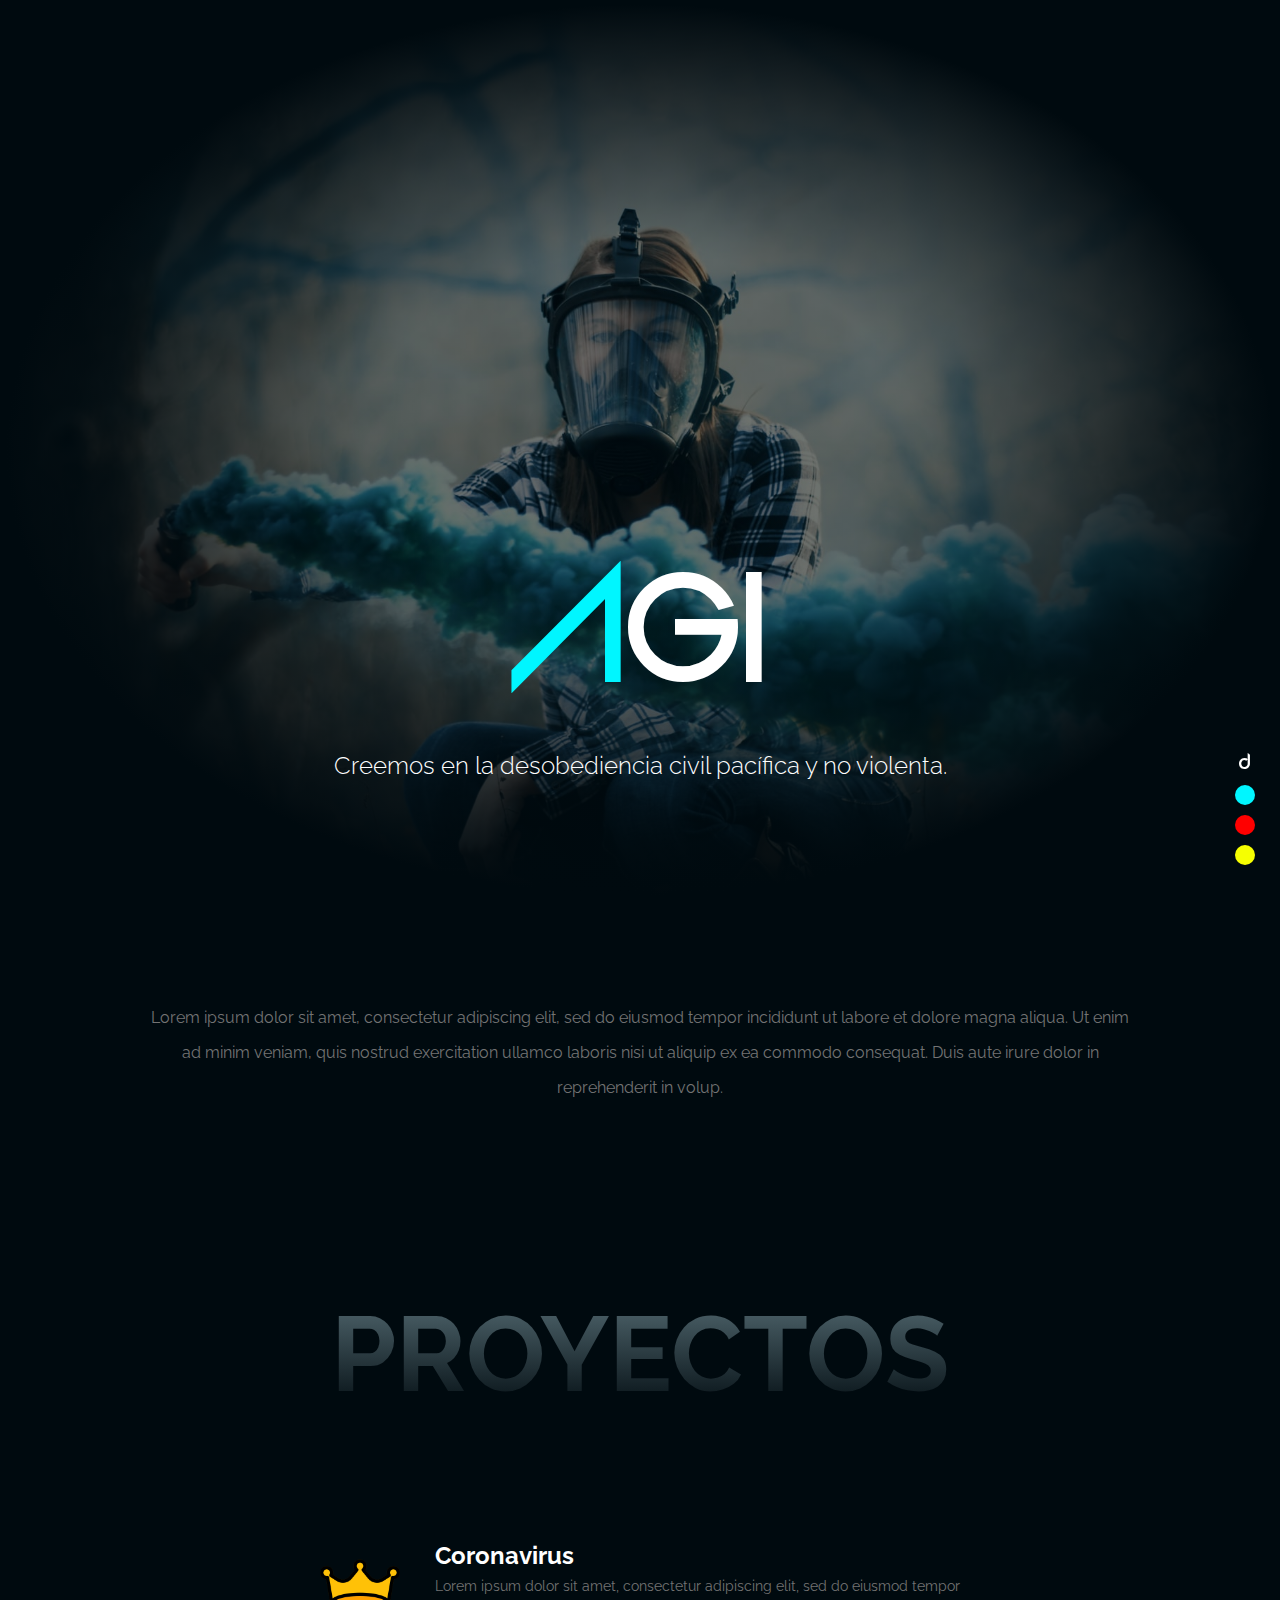
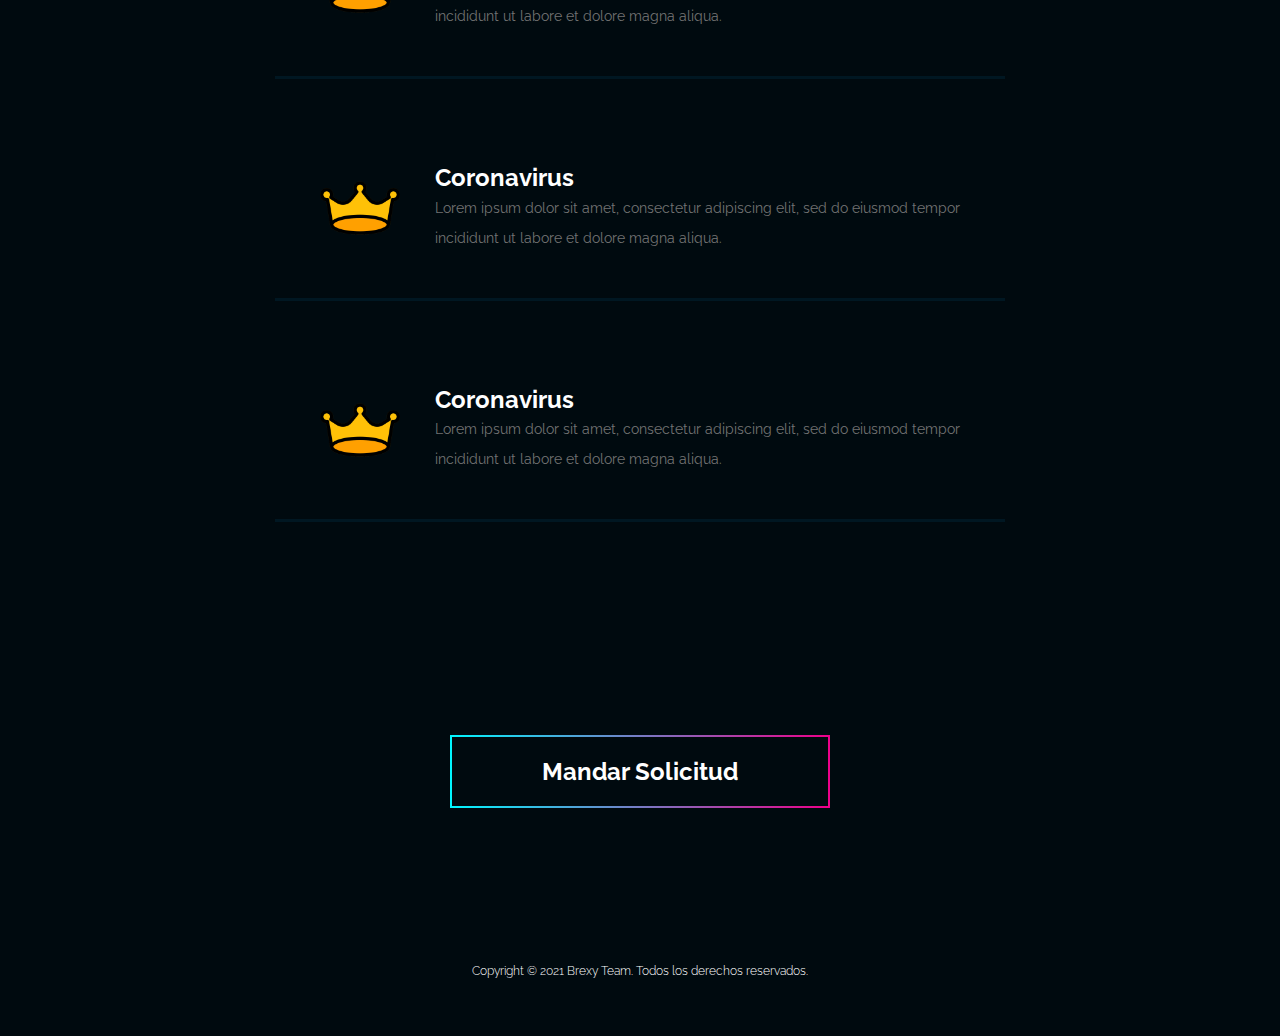
==== agi.html @ 65a13ba4 "new sitio" ====
<!doctype html>
<html lang="es">
  <head>
    <!-- Required meta tags -->
    <meta charset="utf-8">
    <meta name="viewport" content="width=device-width, initial-scale=1, shrink-to-fit=no, user-scalable=0">
	<title>AGI</title>
	<link rel="shortcut icon" href="images/icon.ico" />  
	  
	  
    <!-- Bootstrap CSS -->
    <link rel="stylesheet" href="css/bootstrap.min.css">
	<link rel="stylesheet" href="css/styles.css">
	  
	<!-- google fonts -->
	<link rel="preconnect" href="https://fonts.gstatic.com">
	<link href="https://fonts.googleapis.com/css2?family=Raleway:wght@300;400;700&display=swap" rel="stylesheet">
	 
	<link rel="preconnect" href="https://fonts.gstatic.com">
	<link href="https://fonts.googleapis.com/css2?family=Lato&display=swap" rel="stylesheet">

	
	  
	<!-- PWA-->
	<meta name="theme-color" content="#000a0f"> 
	<link rel="manifest" href="manifest.json">
	  
	  
    
  </head>
  <body>
 
	  <section class="banner banner-agi">
	  	<div class="container">
			<div class="row">
				
					<div class="cont">
						<h1><span>A</span>GI</h1>
						<p>Creemos en la desobediencia civil pacífica y no violenta.</p>
					</div>
				
			</div>  
		</div>
	  </section>
	  
	  <section class="information-pages">
	  	<div class="container">
		  	<div class="row">
				<div class="col-lg-12">
					<div class="cont">
					<p>Lorem ipsum dolor sit amet, consectetur adipiscing elit, sed do eiusmod tempor incididunt ut labore et dolore magna aliqua. Ut enim ad minim veniam, quis nostrud exercitation ullamco laboris nisi ut aliquip ex ea commodo consequat. Duis aute irure dolor in reprehenderit in volup.</p>
					
					</div>
				</div>
			</div>
		  </div>
	  </section>
	  
	  <section class="proyects">
		  <div class="container">
			  	<h3>proyectos</h3>
		  	<div class="row">
			  	<div class="col-lg-12">
					<a href="#" class="tarjeta">
						
							<img loading="lazy" src="images/corona.png" alt="" class="img-fluid" >
						
						<div class="text">
							<h5>Coronavirus</h5>
							<p>Lorem ipsum dolor sit amet, consectetur adipiscing elit, sed do eiusmod tempor incididunt ut labore et dolore magna aliqua.</p>
						</div>
					</a>
					
					<a href="#" class="tarjeta">
						
							<img loading="lazy" src="images/corona.png" alt="" class="img-fluid" >
						
						<div class="text">
							<h5>Coronavirus</h5>
							<p>Lorem ipsum dolor sit amet, consectetur adipiscing elit, sed do eiusmod tempor incididunt ut labore et dolore magna aliqua.</p>
						</div>
					</a>
					
					
					<a href="#" class="tarjeta">
						
							<img loading="lazy" src="images/corona.png" alt="" class="img-fluid" >
						
						<div class="text">
							<h5>Coronavirus</h5>
							<p>Lorem ipsum dolor sit amet, consectetur adipiscing elit, sed do eiusmod tempor incididunt ut labore et dolore magna aliqua.</p>
						</div>
					</a>
					
						
					
				
				</div>
			</div>
		  </div>
	  </section>
	  
	  
	  
	  
	  <section class="solicitud">
	  	<div class="container">
		  	<div class="row">
				<div class="col-lg-12">
					<a href="#">Mandar Solicitud</a>
					
					
				</div>
			</div>
		  </div>
	  </section>
	  
	  
	  <footer>
		  <div class="container">
		  	<div class="row">
				<div class="col-lg-12">
					<p>Copyright © 2021 Brexy Team. Todos los derechos reservados.</p>
				</div>  
			</div>
		  </div>
	  </footer>
	  
	   <div class="links">
		<a href="index.html" class="l-dyxer">d</a>
	 	<a href="agi.html" class="l-agi"></a>
		<a href="betas.html" class="l-betas"></a>
		<a href="seeker.html" class="l-seeker"></a>
	  </div>
	  
	  

    <!-- Optional JavaScript; choose one of the two! -->

    <!-- Option 1: jQuery and Bootstrap Bundle (includes Popper) -->
    <script src="js/jquery-3.5.1.slim.min.js"></script>
    <script src="js/bootstrap.min.js"></script>
	<script src="js/app.js"></script>

    <!-- Option 2: jQuery, Popper.js, and Bootstrap JS
    <script src="https://code.jquery.com/jquery-3.5.1.slim.min.js" integrity="sha384-DfXdz2htPH0lsSSs5nCTpuj/zy4C+OGpamoFVy38MVBnE+IbbVYUew+OrCXaRkfj" crossorigin="anonymous"></script>
    <script src="https://cdn.jsdelivr.net/npm/popper.js@1.16.1/dist/umd/popper.min.js" integrity="sha384-9/reFTGAW83EW2RDu2S0VKaIzap3H66lZH81PoYlFhbGU+6BZp6G7niu735Sk7lN" crossorigin="anonymous"></script>
    <script src="https://cdn.jsdelivr.net/npm/bootstrap@4.5.3/dist/js/bootstrap.min.js" integrity="sha384-w1Q4orYjBQndcko6MimVbzY0tgp4pWB4lZ7lr30WKz0vr/aWKhXdBNmNb5D92v7s" crossorigin="anonymous"></script>
    -->
  </body>
</html>
---- css/styles.css ----
:root{
	--cpri: #000a0f;
	--csec: #001722;
	--ctext1: #fff;
	--ctext2: #737373;
	--cblue: #00f6ff;
	--cred: #ff0000;
	--cyellow: #f6ff01;
	--cpink: #ed008a;
}

::-webkit-scrollbar{
    width: 10px;
    background-color: #000a0f;
}
::-webkit-scrollbar-track{
    background-color: #000a0f;
}
::-webkit-scrollbar-thumb{
    background-color: #fff; 
   
}


@font-face{
	font-family: 'agi';
	font-style: normal;
	font-weight: normal;
	src: url("../fonts/EmpireStraight.otf");
}
@font-face{
	font-family: 'betas';
	font-style: normal;
	font-weight: normal;
	src: url("../fonts/Outrunfuture.otf");
}
@font-face{
	font-family: 'dyxer';
	font-style: normal;
	font-weight: normal;
	src: url("../fonts/Cyberfunk.ttf");
}
@font-face{
	font-family: 'team';
	font-style: normal;
	font-weight: bold;
	src: url("../fonts/AIRBORNEGP.ttf");
}



body{
	background-color: var(--cpri);
	font-family: 'Raleway', sans-serif;

}
a{
	cursor: url(../images/aero2.cur), default;
}
.banner{
	width: 100%;
	height: 100vh;
	
}
.banner-dyxer{
	background: url(../images/ban_op.jpg) no-repeat center 40%;
	background-size: cover;
	text-align: center;
	position: relative;
}
.banner-dyxer:before{
	content: "";
	position: absolute;
	top: 0;
	left: 0;
	width: 100%;
	height: 100vh;
	
	
background: rgba(0,10,15,0.46);
background: -moz-radial-gradient(center, ellipse cover, rgba(0,10,15,0.46) 28%, rgba(0,10,15,0.46) 31%, rgba(0,10,15,0.46) 35%, rgba(0,10,15,0.46) 36%, rgba(0,10,15,0.54) 42%, rgba(0,10,15,0.67) 51%, rgba(0,10,15,0.77) 59%, rgba(0,10,15,0.8) 61%, rgba(0,10,15,0.98) 74%, rgba(0,10,15,0.98) 79%, rgba(0,10,15,0.98) 95%);
background: -webkit-gradient(radial, center center, 0px, center center, 100%, color-stop(28%, rgba(0,10,15,0.46)), color-stop(31%, rgba(0,10,15,0.46)), color-stop(35%, rgba(0,10,15,0.46)), color-stop(36%, rgba(0,10,15,0.46)), color-stop(42%, rgba(0,10,15,0.54)), color-stop(51%, rgba(0,10,15,0.67)), color-stop(59%, rgba(0,10,15,0.77)), color-stop(61%, rgba(0,10,15,0.8)), color-stop(74%, rgba(0,10,15,0.98)), color-stop(79%, rgba(0,10,15,0.98)), color-stop(95%, rgba(0,10,15,0.98)));
background: -webkit-radial-gradient(center, ellipse cover, rgba(0,10,15,0.46) 28%, rgba(0,10,15,0.46) 31%, rgba(0,10,15,0.46) 35%, rgba(0,10,15,0.46) 36%, rgba(0,10,15,0.54) 42%, rgba(0,10,15,0.67) 51%, rgba(0,10,15,0.77) 59%, rgba(0,10,15,0.8) 61%, rgba(0,10,15,0.98) 74%, rgba(0,10,15,0.98) 79%, rgba(0,10,15,0.98) 95%);
background: -o-radial-gradient(center, ellipse cover, rgba(0,10,15,0.46) 28%, rgba(0,10,15,0.46) 31%, rgba(0,10,15,0.46) 35%, rgba(0,10,15,0.46) 36%, rgba(0,10,15,0.54) 42%, rgba(0,10,15,0.67) 51%, rgba(0,10,15,0.77) 59%, rgba(0,10,15,0.8) 61%, rgba(0,10,15,0.98) 74%, rgba(0,10,15,0.98) 79%, rgba(0,10,15,0.98) 95%);
background: -ms-radial-gradient(center, ellipse cover, rgba(0,10,15,0.46) 28%, rgba(0,10,15,0.46) 31%, rgba(0,10,15,0.46) 35%, rgba(0,10,15,0.46) 36%, rgba(0,10,15,0.54) 42%, rgba(0,10,15,0.67) 51%, rgba(0,10,15,0.77) 59%, rgba(0,10,15,0.8) 61%, rgba(0,10,15,0.98) 74%, rgba(0,10,15,0.98) 79%, rgba(0,10,15,0.98) 95%);
background: radial-gradient(ellipse at center, rgba(0,10,15,0.46) 28%, rgba(0,10,15,0.46) 31%, rgba(0,10,15,0.46) 35%, rgba(0,10,15,0.46) 36%, rgba(0,10,15,0.54) 42%, rgba(0,10,15,0.67) 51%, rgba(0,10,15,0.77) 59%, rgba(0,10,15,0.8) 61%, rgba(0,10,15,0.98) 74%, rgba(0,10,15,0.98) 79%, rgba(0,10,15,0.98) 95%);
filter: progid:DXImageTransform.Microsoft.gradient( startColorstr='#000a0f', endColorstr='#000a0f', GradientType=1 );
	
	
	/*
	
	
	
	background: rgb(0,11,17);
	background: radial-gradient(circle, rgba(0,11,17,0.11808473389355745) 6%, rgba(0,11,17,0.8267682072829132) 48%, rgba(0,11,17,1) 60%);
	*/
}
.banner-dyxer .cont{
	position: absolute;
	margin: 0 auto;
	left: 0;
	right: 0;
	bottom: 100px;

}
.banner-dyxer .cont h1{
	font-family: 'dyxer';
	font-size: 150px;
	color: var(--ctext1);
	letter-spacing: -5px;
	margin-bottom: 0;
}
.banner-dyxer .cont h2{
	font-family: 'team';
	font-size: 34px;
	color: var(--ctext1);
	letter-spacing: 1px;
	display: inline-block;
    background: #000;
    padding: 1px 5px;
	position: relative;
    top: -12px;
}
.banner-dyxer .cont img{
	height: 160px;
}
.banner-dyxer .cont p{
	font-size: 24px;
	color: var(--ctext1);
	font-weight: 300;
	margin-top: 20px;
}


.information{
	width: 100%;
	min-height: 500px;
	display: flex;
	padding-top: 100px;
}
.information .cont p{
	text-align: center;
    color: var(--ctext2);
    font-weight: 400;
    line-height: 35px;
    padding-right: 20%;
    padding-left: 20%;
    font-size: 18px;
	margin-bottom: 100px;
}

.information .cont .sponsor{
	display: flex;
	justify-content: space-around;
	align-items: baseline;
}

.information .cont .sponsor a:link{
	text-decoration: none;
	outline: none;
}
.information .cont .sponsor .agi h5{
	font-family: 'agi';
	font-size: 100px;
	color: var(--ctext1);
}
.information .cont .sponsor .agi h5 span{
	color: var(--cblue);
}
.information .cont .sponsor .agi h5:hover span{
	text-shadow: 0 0 20px var(--cblue);
}
.information .cont .sponsor .betas h5{
	font-family: 'betas';
	font-size: 70px;
	color: var(--ctext1);
}
.information .cont .sponsor .betas h5 span{
	color: var(--cred);
}
.information .cont .sponsor .betas h5:hover span{
	text-shadow: 0 0 20px var(--cred);
}
.information .cont .sponsor .seeker h5{
	font-family: 'Lato', sans-serif;
	font-size: 85px;
	color: var(--ctext1);
}
.information .cont .sponsor .seeker h5 span{
	color: var(--cyellow);
}
.information .cont .sponsor .seeker h5:hover span{
	text-shadow: 0 0 30px var(--cyellow);
}


.solicitud{
	width: 100%;
	min-height: 300px;
	display: flex;
	align-items: center;
	justify-content: center;
	text-align: center;
}
.solicitud a:link{
	font-size: 24px;
	font-weight: 700;
	color: var(--ctext1);
	text-decoration: none;
	border: 2px solid transparent;
	-moz-border-image: -moz-linear-gradient(left, var(--cblue) 0%, var(--cpink) 100%);
	-webkit-border-image: -webkit-linear-gradient(left, var(--cblue) 0%, var(--cpink) 100%);
	border-image: linear-gradient(to right, var(--cblue) 0%, var(--cpink) 100%);
	border-image-slice: 1;
	padding: 20px 90px;
	border-radius: 10px;
	
	
}
.solicitud a:visited{
	
	color: var(--ctext1);
	
	
}



footer{
	text-align: center;
	padding: 40px 0px;
}
footer p{
	font-size: 12px;
	font-weight: 300;
	color: var(--ctext1);
}






/* ------ seccion agi ----- */


.banner-agi{
	background: url(../images/banner2.jpg);
	background-repeat: no-repeat;
	background-position: center center;
	background-size: cover;
	text-align: center;
	position: relative;
}
.banner-agi:before{
	content: "";
	position: absolute;
	top: 0;
	left: 0;
	width: 100%;
	height: 100vh;
	background: rgba(0,10,15,0.52);
background: -moz-radial-gradient(center, ellipse cover, rgba(0,10,15,0.52) 16%, rgba(0,10,15,0.52) 31%, rgba(0,10,15,0.63) 40%, rgba(0,10,15,1) 70%);
background: -webkit-gradient(radial, center center, 0px, center center, 100%, color-stop(16%, rgba(0,10,15,0.52)), color-stop(31%, rgba(0,10,15,0.52)), color-stop(40%, rgba(0,10,15,0.63)), color-stop(70%, rgba(0,10,15,1)));
background: -webkit-radial-gradient(center, ellipse cover, rgba(0,10,15,0.52) 16%, rgba(0,10,15,0.52) 31%, rgba(0,10,15,0.63) 40%, rgba(0,10,15,1) 70%);
background: -o-radial-gradient(center, ellipse cover, rgba(0,10,15,0.52) 16%, rgba(0,10,15,0.52) 31%, rgba(0,10,15,0.63) 40%, rgba(0,10,15,1) 70%);
background: -ms-radial-gradient(center, ellipse cover, rgba(0,10,15,0.52) 16%, rgba(0,10,15,0.52) 31%, rgba(0,10,15,0.63) 40%, rgba(0,10,15,1) 70%);
background: radial-gradient(ellipse at center, rgba(0,10,15,0.52) 16%, rgba(0,10,15,0.52) 31%, rgba(0,10,15,0.63) 40%, rgba(0,10,15,1) 70%);
filter: progid:DXImageTransform.Microsoft.gradient( startColorstr='#000a0f', endColorstr='#000a0f', GradientType=1 );
	
	
	
	/*
	
	
	
	background: rgb(0,11,17);
	background: radial-gradient(circle, rgba(0,11,17,0.11808473389355745) 6%, rgba(0,11,17,0.8267682072829132) 48%, rgba(0,11,17,1) 60%);
	*/
}
.banner-agi .cont{
	position: absolute;
	margin: 0 auto;
	left: 0;
	right: 0;
	bottom: 100px;

}
.banner-agi .cont h1{
	font-family: 'agi';
	font-size: 160px;
	color: var(--ctext1);
	margin-bottom: 0;
}
.banner-agi .cont h1 span{
	color: var(--cblue);
}
.banner-agi .cont p{
	font-size: 24px;
	color: var(--ctext1);
	font-weight: 300;
	margin-top: 20px;
}


.information-pages{
	width: 100%;
	display: flex;
	padding-top: 100px;
	padding-bottom: 170px;
}
.information-pages .cont p{
	text-align: center;
    color: var(--ctext2);
    font-weight: 400;
    line-height: 35px;
    margin-right: 5%;
    margin-left: 5%;
    font-size: 16px;
}




.proyects{
	width: 100%;
	height: auto;
}
.proyects h3{
	font-size: 105px;
	text-transform: uppercase;
	font-weight: 700;
	text-align: center;
	background: linear-gradient(to top, var(--ctext1),  #44585f 20% , var(--cpri) );
	background: -webkit-linear-gradient(top, var(--ctext1),  #44585f 20% , var(--cpri) );
	-webkit-background-clip: text;
	-webkit-text-fill-color: transparent;
	margin-bottom: 80px;
}
.proyects{
	display: flex;
	justify-content: center;
	padding-bottom: 60px;
}
.proyects a{
	width: 730px;
	height: auto;
	margin-left: auto;
	margin-right: auto;
	display: flex;
	padding-top: 45px;
	padding-right: 45px;
	padding-bottom: 45px;
	padding-left: 45px;
	align-items: center;
	text-decoration: none;
	margin-bottom: 40px;
	border-bottom: 3px solid var(--csec);
	outline: none;
	
}

.proyects a img{
	height: 80px;
}
.proyects a .text{
	margin-left: 35px;
}
.proyects a .text h5{
	font-weight: 700;
	font-size: 24px;
	color: var(--ctext1);
	margin-bottom: 0px;
}
.proyects a p{
	font-size: 14px;
	font-weight: 400;
	color: var(--ctext2);
	line-height: 30px;
	margin-bottom: 0px;
}

.proyects a:hover{
	background: var(--csec);
	
}
/*
.proyects a:hover{
	border: 2px solid transparent;
	-moz-border-image: -moz-linear-gradient(left, var(--cblue) 0%, var(--cpink) 100%);
	-webkit-border-image: -webkit-linear-gradient(left, var(--cblue) 0%, var(--cpink) 100%);
	border-image: linear-gradient(to right, var(--cblue) 0%, var(--cpink) 100%);
	border-image-slice: 1;
	border-radius: 10px;
}


*/






/* ------ seccion betas ----- */


.banner-betas{
	background: url(../images/banner3_op.jpg) no-repeat center center;
	background-size: cover;
	text-align: center;
	position: relative;
}
.banner-betas:before{
	content: "";
	position: absolute;
	top: 0;
	left: 0;
	width: 100%;
	height: 100%;
	background: rgba(0,10,15,0.52);
background: -moz-radial-gradient(center, ellipse cover, rgba(0,10,15,0.52) 16%, rgba(0,10,15,0.52) 31%, rgba(0,10,15,0.63) 40%, rgba(0,10,15,1) 70%);
background: -webkit-gradient(radial, center center, 0px, center center, 100%, color-stop(16%, rgba(0,10,15,0.52)), color-stop(31%, rgba(0,10,15,0.52)), color-stop(40%, rgba(0,10,15,0.63)), color-stop(70%, rgba(0,10,15,1)));
background: -webkit-radial-gradient(center, ellipse cover, rgba(0,10,15,0.52) 16%, rgba(0,10,15,0.52) 31%, rgba(0,10,15,0.63) 40%, rgba(0,10,15,1) 70%);
background: -o-radial-gradient(center, ellipse cover, rgba(0,10,15,0.52) 16%, rgba(0,10,15,0.52) 31%, rgba(0,10,15,0.63) 40%, rgba(0,10,15,1) 70%);
background: -ms-radial-gradient(center, ellipse cover, rgba(0,10,15,0.52) 16%, rgba(0,10,15,0.52) 31%, rgba(0,10,15,0.63) 40%, rgba(0,10,15,1) 70%);
background: radial-gradient(ellipse at center, rgba(0,10,15,0.52) 16%, rgba(0,10,15,0.52) 31%, rgba(0,10,15,0.63) 40%, rgba(0,10,15,1) 70%);
filter: progid:DXImageTransform.Microsoft.gradient( startColorstr='#000a0f', endColorstr='#000a0f', GradientType=1 );
	
	
	
	/*
	
	
	
	background: rgb(0,11,17);
	background: radial-gradient(circle, rgba(0,11,17,0.11808473389355745) 6%, rgba(0,11,17,0.8267682072829132) 48%, rgba(0,11,17,1) 60%);
	*/
}
.banner-betas .cont{
	position: absolute;
	margin: 0 auto;
	left: 0;
	right: 0;
	bottom: 100px;

}
.banner-betas .cont h1{
	font-family: 'betas';
	font-size: 100px;
	color: var(--ctext1);
	letter-spacing: -5px;
	margin-bottom: 50px;
}
.banner-betas .cont h1 span{
	color: var(--cred);
}
.banner-betas .cont p{
	font-size: 24px;
	color: var(--ctext1);
	font-weight: 300;
}




/* ------ seccion betas ----- */


.banner-seeker{
	background: url(../images/banner4_op.jpg) no-repeat center center;
	background-size: cover;
	text-align: center;
	position: relative;
}
.banner-seeker:before{
	content: "";
	position: absolute;
	top: 0;
	left: 0;
	width: 100%;
	height: 100%;
	background: rgba(0,10,15,0.25);
background: -moz-linear-gradient(top, rgba(0,10,15,0.25) 10%, rgba(0,10,15,0.25) 11%, rgba(0,10,15,0.25) 12%, rgba(0,10,15,0.25) 15%, rgba(0,10,15,0.25) 30%, rgba(0,10,15,0.25) 40%, rgba(0,10,15,0.25) 44%, rgba(0,10,15,1) 79%);
background: -webkit-gradient(left top, left bottom, color-stop(10%, rgba(0,10,15,0.25)), color-stop(11%, rgba(0,10,15,0.25)), color-stop(12%, rgba(0,10,15,0.25)), color-stop(15%, rgba(0,10,15,0.25)), color-stop(30%, rgba(0,10,15,0.25)), color-stop(40%, rgba(0,10,15,0.25)), color-stop(44%, rgba(0,10,15,0.25)), color-stop(79%, rgba(0,10,15,1)));
background: -webkit-linear-gradient(top, rgba(0,10,15,0.25) 10%, rgba(0,10,15,0.25) 11%, rgba(0,10,15,0.25) 12%, rgba(0,10,15,0.25) 15%, rgba(0,10,15,0.25) 30%, rgba(0,10,15,0.25) 40%, rgba(0,10,15,0.25) 44%, rgba(0,10,15,1) 79%);
background: -o-linear-gradient(top, rgba(0,10,15,0.25) 10%, rgba(0,10,15,0.25) 11%, rgba(0,10,15,0.25) 12%, rgba(0,10,15,0.25) 15%, rgba(0,10,15,0.25) 30%, rgba(0,10,15,0.25) 40%, rgba(0,10,15,0.25) 44%, rgba(0,10,15,1) 79%);
background: -ms-linear-gradient(top, rgba(0,10,15,0.25) 10%, rgba(0,10,15,0.25) 11%, rgba(0,10,15,0.25) 12%, rgba(0,10,15,0.25) 15%, rgba(0,10,15,0.25) 30%, rgba(0,10,15,0.25) 40%, rgba(0,10,15,0.25) 44%, rgba(0,10,15,1) 79%);
background: linear-gradient(to bottom, rgba(0,10,15,0.25) 10%, rgba(0,10,15,0.25) 11%, rgba(0,10,15,0.25) 12%, rgba(0,10,15,0.25) 15%, rgba(0,10,15,0.25) 30%, rgba(0,10,15,0.25) 40%, rgba(0,10,15,0.25) 44%, rgba(0,10,15,1) 79%);
filter: progid:DXImageTransform.Microsoft.gradient( startColorstr='#000a0f', endColorstr='#000a0f', GradientType=0 );
	
	
	
	/*
	
	
	
	background: rgb(0,11,17);
	background: radial-gradient(circle, rgba(0,11,17,0.11808473389355745) 6%, rgba(0,11,17,0.8267682072829132) 48%, rgba(0,11,17,1) 60%);
	*/
}
.banner-seeker .cont{
	position: absolute;
	margin: 0 auto;
	left: 0;
	right: 0;
	bottom: 100px;

}
.banner-seeker .cont h1{
	font-size: 120px;
	color: var(--ctext1);
	margin-bottom: 50px;
	
}
.banner-seeker .cont h1 span{
	color: var(--cyellow);
}
.banner-seeker .cont p{
	font-size: 24px;
	color: var(--ctext1);
	font-weight: 300;
	margin-right: 20%;
	margin-left: 20%;
}






.links{
	position: fixed;
	width: auto;
	height: auto;
	display: flex;
	flex-direction: column;
	bottom: 25px;
    right: 25px;
	text-align: center;
}
.links a{
	width: 20px;
	height: 20px;
	border-radius: 50px;
	margin-bottom: 10px;
	text-decoration: none;
	
}
.links .l-dyxer{
	font-size: 24px;
	font-family: 'dyxer';
	color: var(--ctext1);
	margin-bottom: 20px;
}
.links .l-agi{
	background: var(--cblue);
}
.links .l-betas{
	background: var(--cred);
}
.links .l-seeker{
	background: var(--cyellow);
}


/* -------------------- responsive -------------------*/


@media screen and (max-width: 991px) {
	
	
	.information .cont p{
		padding-right: 10%;
		padding-left: 10%;
	}
	
	/* sponsors */
	
	.information .cont .sponsor .agi h5{
		font-size: 70px;
	}
	.information .cont .sponsor .betas h5{
		font-size: 50px;
	}
	.information .cont .sponsor .seeker h5{
		font-size: 60px;
	}
	
	
	
	/* seccion pages --- proyectos (tarjetas) */
	.proyects a{
		width: auto;
		background: var(--csec);
		border-radius: 10px;
	}
	
}


@media screen and (max-width: 767px){
	
	.banner .cont p{
		font-size: 24px;
	}
	
	.information{
		padding-top: 0px;
	}
	
	.information .cont p{
		margin-bottom: 50px;
	}
	.information .cont .sponsor{
		align-items: center;
		flex-direction: column;
	}
	
	.information .cont .sponsor .power:nth-of-type(2n){
		margin-top: 50px;
		margin-bottom: 50px;
	}
	
	
	.solicitud a:link{
		font-size: 18px;
	}
	
	
	
	.banner-agi .cont h1{
	
		font-size: 100px;
	
	}
	.banner-agi .cont p{
		font-size: 18px;
		margin-left: 10%;
		margin-right: 10%;
	}
	
	
	.banner-betas .cont h1{
		font-size: 70px;
	}
	.banner-betas .cont p {
		font-size: 18px;
		margin-left: 10%;
		margin-right: 10%;
	}
	
	
	
	.banner-seeker .cont h1{
		font-size: 70px;
		margin-bottom: 25px;
	}
	.banner-seeker .cont p {
		font-size: 16px;
		margin-left: 10%;
		margin-right: 10%;
	}
	
	
	
	
	/* seccion pages --- proyectos */
	
	.proyects h3 {
    	font-size: 75px;
	}
	
	.proyects a {
		padding-top: 20px;
		padding-right: 20px;
		padding-bottom: 20px;
		padding-left: 20px;
	}
	
	
	
}

@media screen and (max-width: 575px){
	
	
	
	
	
	.information-pages{
		padding-top: 0px;
		padding-bottom: 100px;
	}
	.information-pages .cont p{
		margin-right: 10%;
		margin-left: 10%;
		font-size: 14px;
	}
	
	
	.proyects a{
		margin-left: 2%;
		margin-right: 2%;
	}
	.proyects a .text {
		margin-left: 20px;
	}
	.proyects a img {
    	height: 50px;
	}
	.proyects a .text h5 {
    
    	font-size: 18px;
	}
	
	.proyects a p {
    	font-size: 12px;
	}
	
	
}


@media screen and (max-width: 490px){
	.proyects h3 {
		font-size: 48px;
	}
}



@media screen and (max-width: 384px){
	.banner .cont h1{
		font-size: 100px;
	}
	.banner .cont h2{
		font-size: 24px;
	}
	.banner .cont p{
		font-size: 16px;
	}
	
	.information .cont p{
		font-size: 16px;
	}
	.solicitud a:link{
		padding: 15px 40px;
	}
	
	footer p{
		margin-left: 5%;
		margin-right: 5%;
	}
	
	.banner-betas .cont h1{
		font-size: 48px;
	}
	
	.banner-seeker .cont h1 {
    font-size: 70px;
}
	
	.proyects a p{
		display: none;
	}
	
	
	
}

@media screen and (max-width: 348px){
	.proyects h3 {
		font-size: 32px;
	}
}
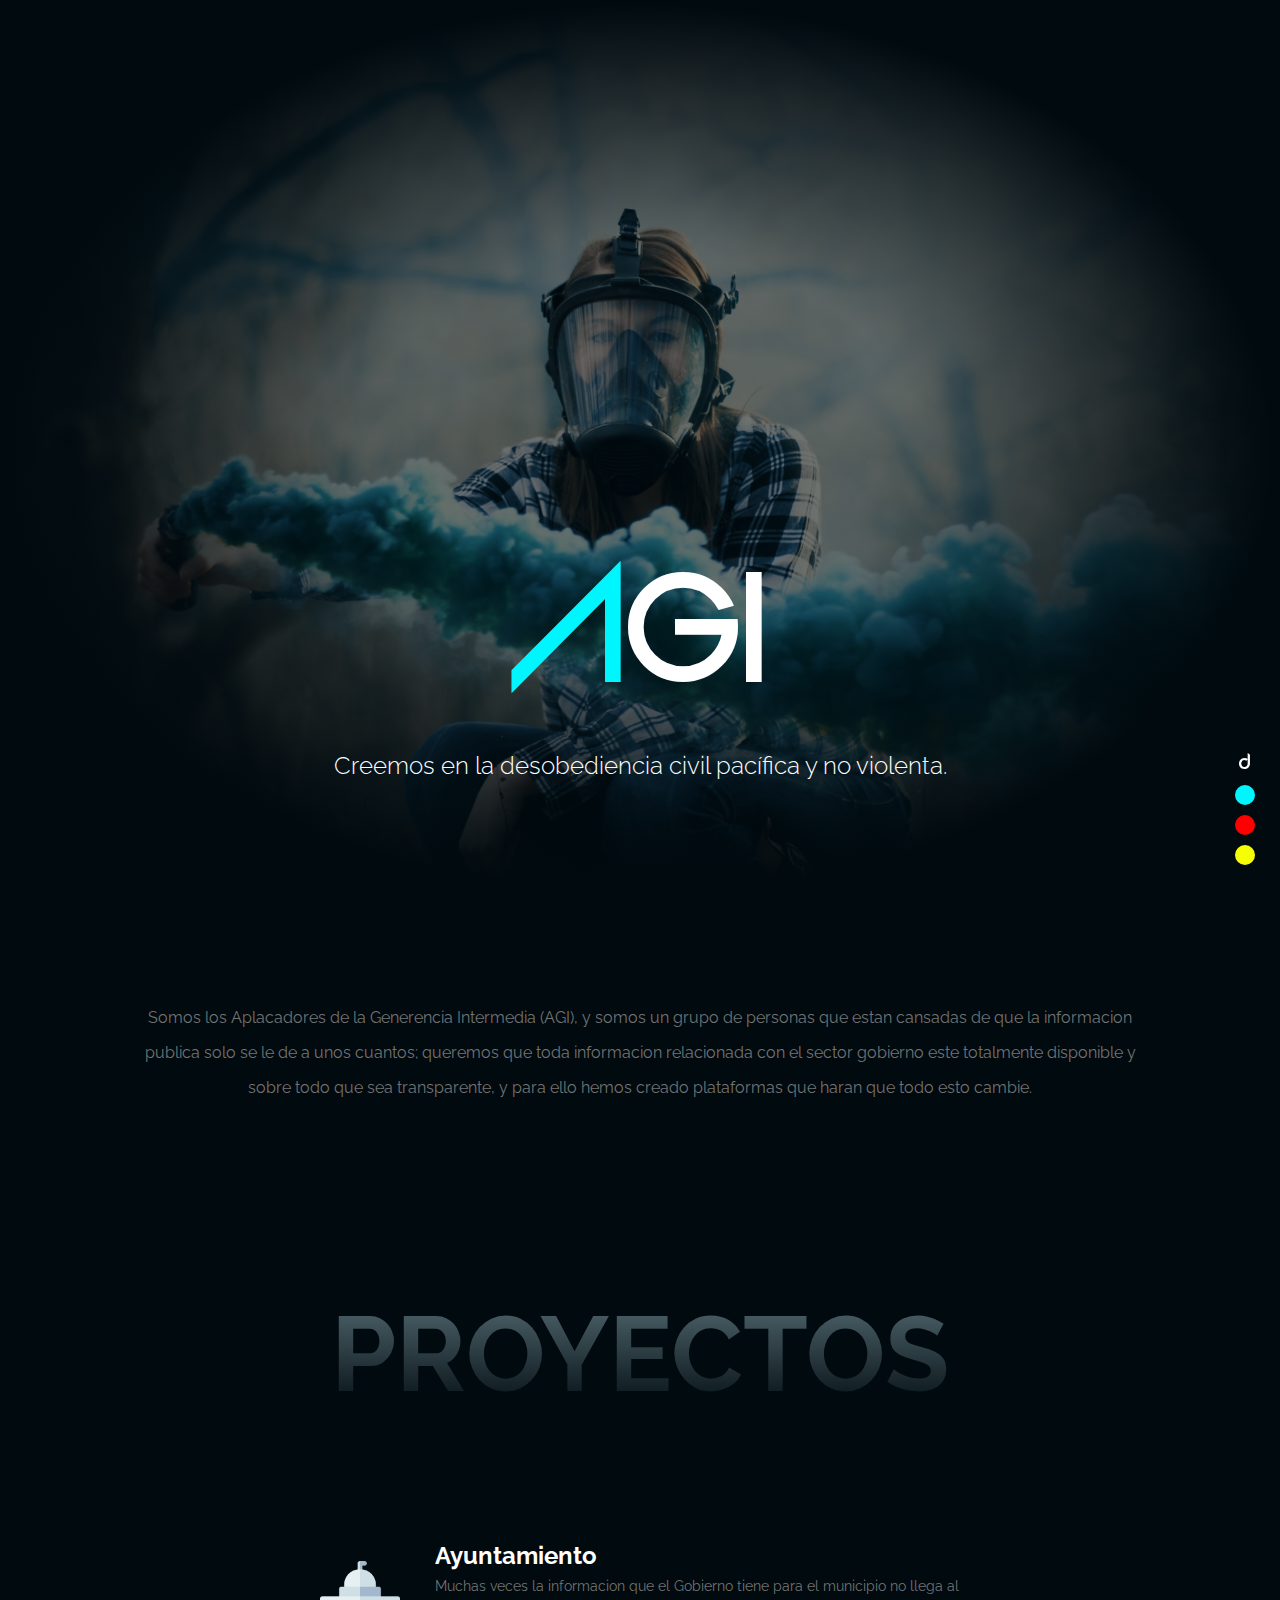
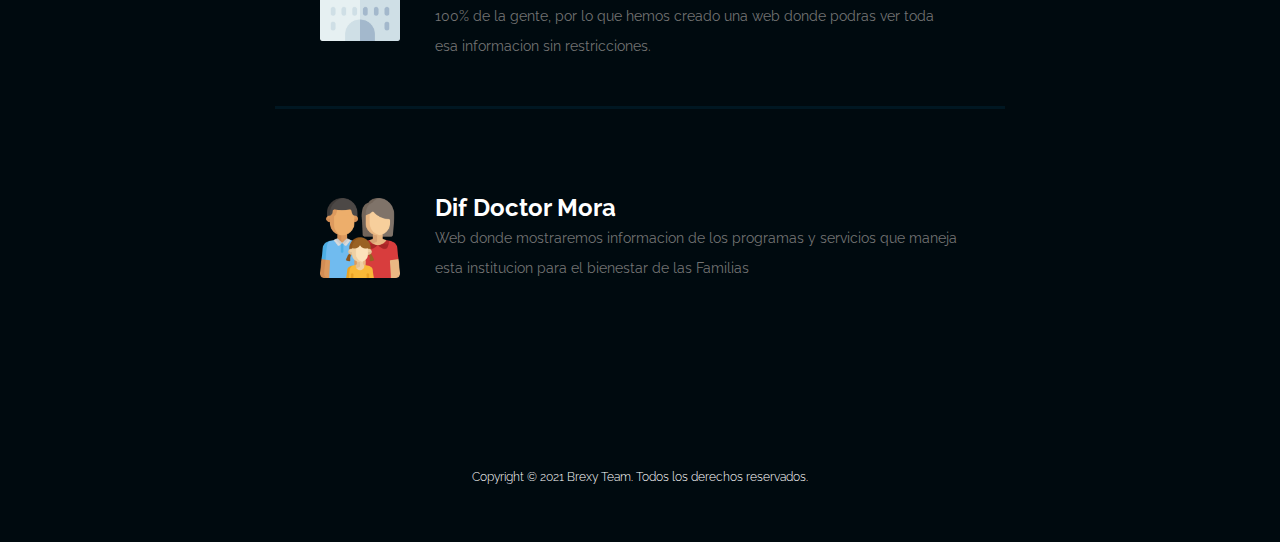
==== commit bf80cd83: "links, textos" ====
--- a/agi.html
+++ b/agi.html
@@ -48,7 +48,7 @@
 		  	<div class="row">
 				<div class="col-lg-12">
 					<div class="cont">
-					<p>Lorem ipsum dolor sit amet, consectetur adipiscing elit, sed do eiusmod tempor incididunt ut labore et dolore magna aliqua. Ut enim ad minim veniam, quis nostrud exercitation ullamco laboris nisi ut aliquip ex ea commodo consequat. Duis aute irure dolor in reprehenderit in volup.</p>
+					<p>Somos los Aplacadores de la Generencia Intermedia (AGI), y somos un grupo de personas que estan cansadas de que la informacion publica solo se le de a unos cuantos; queremos que toda informacion relacionada con el sector gobierno este totalmente disponible y sobre todo que sea transparente, y para ello hemos creado plataformas que haran que todo esto cambie.</p>
 					
 					</div>
 				</div>
@@ -61,36 +61,27 @@
 			  	<h3>proyectos</h3>
 		  	<div class="row">
 			  	<div class="col-lg-12">
-					<a href="#" class="tarjeta">
+					<a href="https://doctormoragob.netlify.app/" class="tarjeta" target="_blank">
 						
-							<img loading="lazy" src="images/corona.png" alt="" class="img-fluid" >
+							<img loading="lazy" src="images/ayuntamiento.png" alt="" class="img-fluid" >
 						
 						<div class="text">
-							<h5>Coronavirus</h5>
-							<p>Lorem ipsum dolor sit amet, consectetur adipiscing elit, sed do eiusmod tempor incididunt ut labore et dolore magna aliqua.</p>
+							<h5>Ayuntamiento</h5>
+							<p>Muchas veces la informacion que el Gobierno tiene para el municipio no llega al 100% de la gente, por lo que hemos creado una web donde podras ver toda esa informacion sin restricciones.</p>
 						</div>
 					</a>
 					
-					<a href="#" class="tarjeta">
+					<a href="https://difdoctormora.netlify.app/" class="tarjeta" target="_blank">
 						
-							<img loading="lazy" src="images/corona.png" alt="" class="img-fluid" >
+							<img loading="lazy" src="images/familia.png" alt="" class="img-fluid" >
 						
 						<div class="text">
-							<h5>Coronavirus</h5>
-							<p>Lorem ipsum dolor sit amet, consectetur adipiscing elit, sed do eiusmod tempor incididunt ut labore et dolore magna aliqua.</p>
+							<h5>Dif Doctor Mora</h5>
+							<p>Web donde mostraremos informacion de los programas y servicios que maneja esta institucion para el bienestar de las Familias</p>
 						</div>
 					</a>
 					
 					
-					<a href="#" class="tarjeta">
-						
-							<img loading="lazy" src="images/corona.png" alt="" class="img-fluid" >
-						
-						<div class="text">
-							<h5>Coronavirus</h5>
-							<p>Lorem ipsum dolor sit amet, consectetur adipiscing elit, sed do eiusmod tempor incididunt ut labore et dolore magna aliqua.</p>
-						</div>
-					</a>
 					
 						
 					
@@ -102,19 +93,19 @@
 	  
 	  
 	  
-	  
+	  <!--
 	  <section class="solicitud">
 	  	<div class="container">
 		  	<div class="row">
 				<div class="col-lg-12">
-					<a href="#">Mandar Solicitud</a>
+					<a href="https://api.whatsapp.com/send?phone=524191807843&text=Hola%20quiero%20Unirme%20😎">Mandar Solicitud</a>
 					
 					
 				</div>
 			</div>
 		  </div>
 	  </section>
-	  
+	  -->
 	  
 	  <footer>
 		  <div class="container">
--- a/css/styles.css
+++ b/css/styles.css
@@ -356,9 +356,10 @@
 	align-items: center;
 	text-decoration: none;
 	margin-bottom: 40px;
+	outline: none;
+}
+.proyects a:not(:last-child){
 	border-bottom: 3px solid var(--csec);
-	outline: none;
-	
 }
 
 .proyects a img{
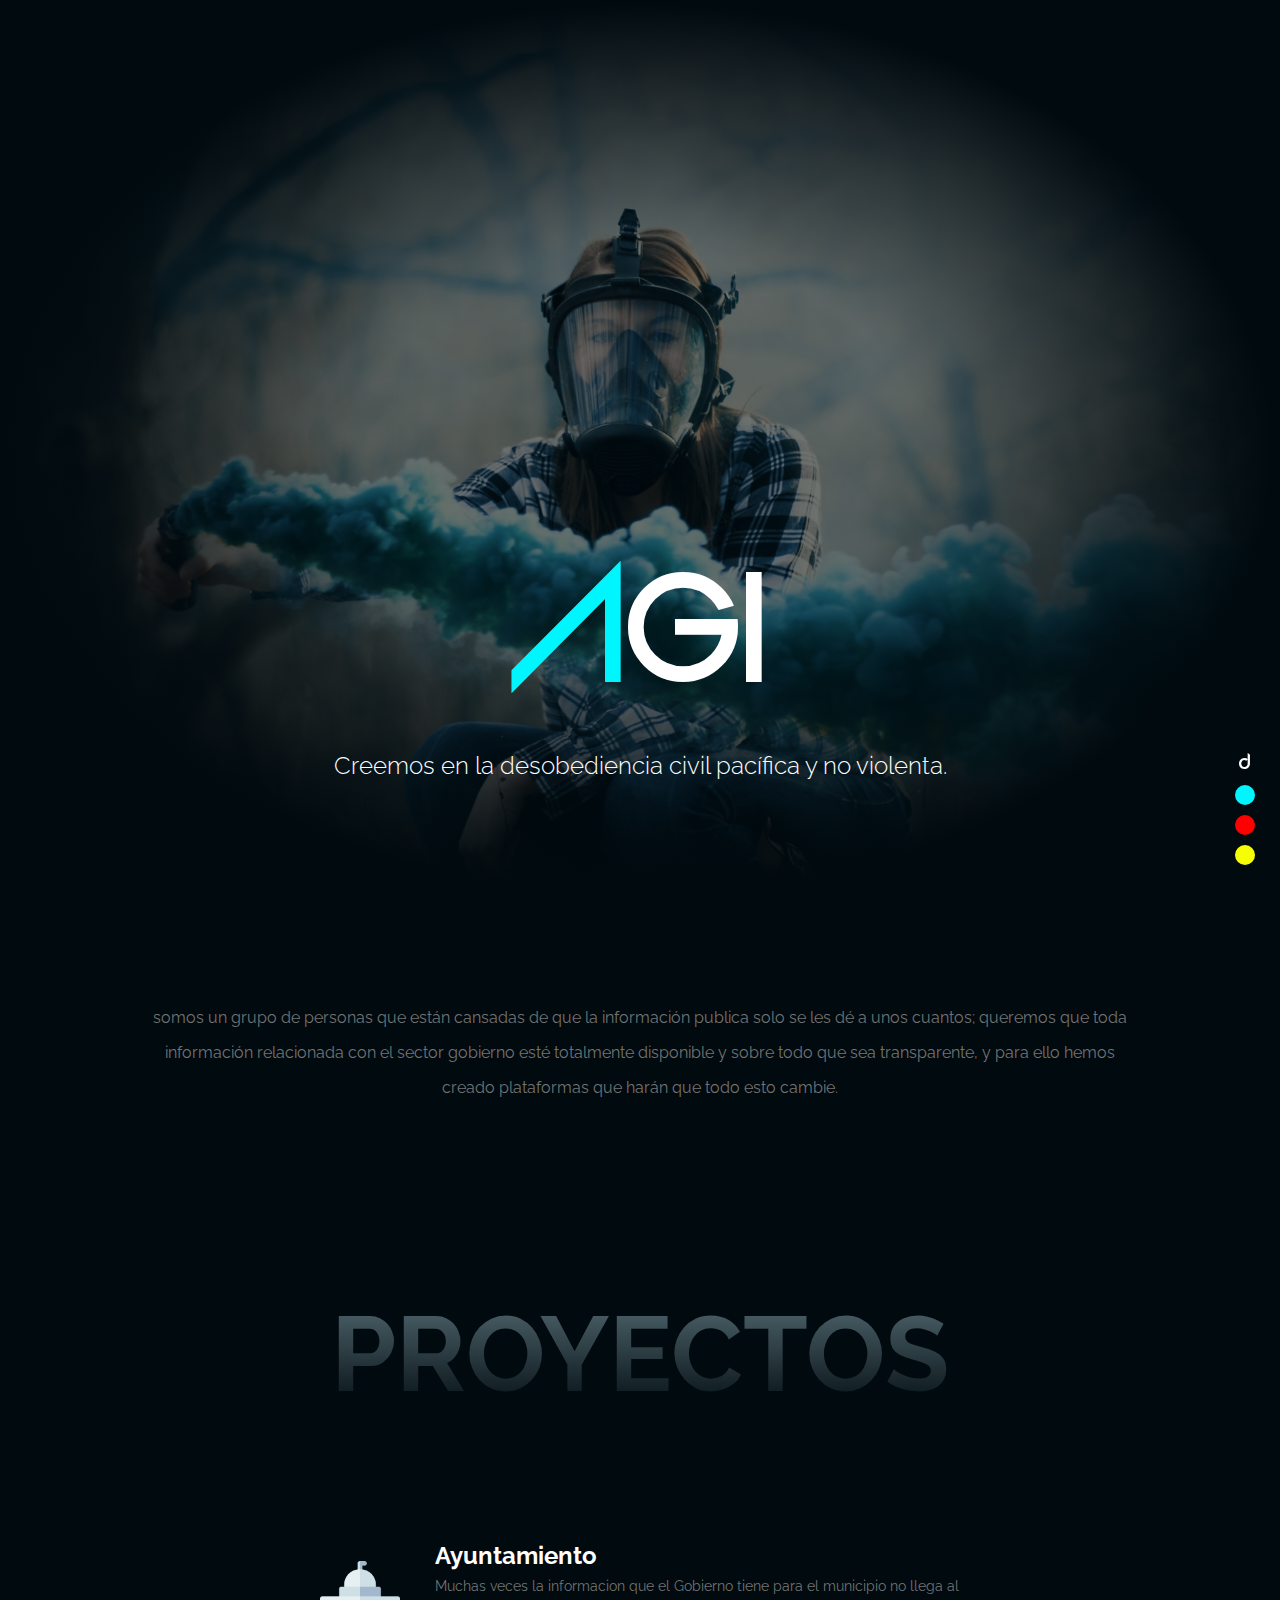
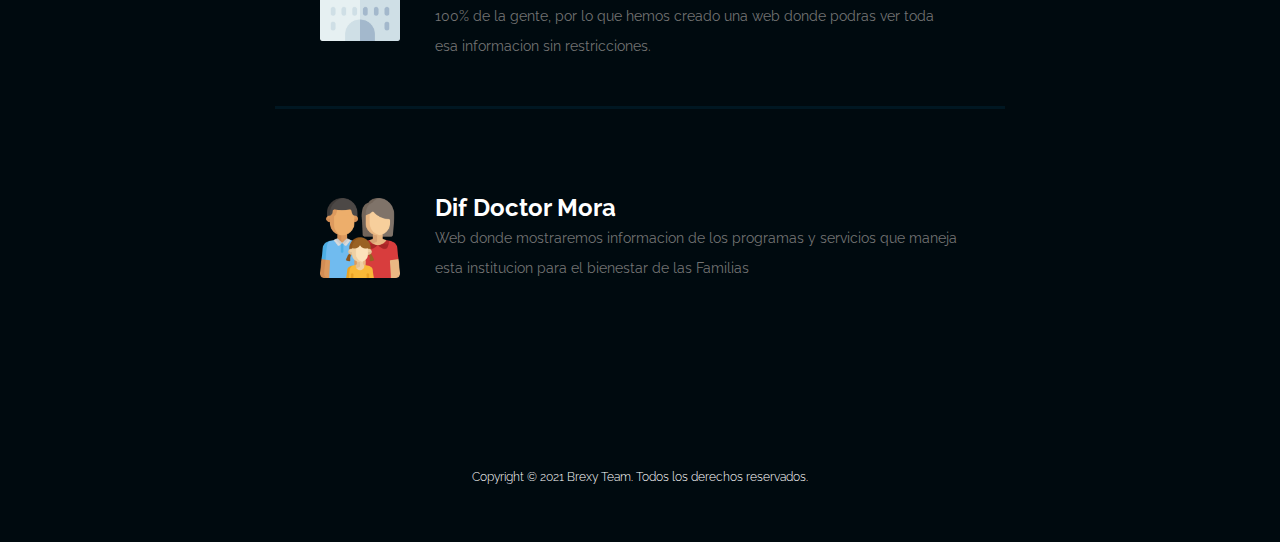
==== commit d1497007: "Update agi.html" ====
--- a/agi.html
+++ b/agi.html
@@ -48,7 +48,7 @@
 		  	<div class="row">
 				<div class="col-lg-12">
 					<div class="cont">
-					<p>Somos los Aplacadores de la Generencia Intermedia (AGI), y somos un grupo de personas que estan cansadas de que la informacion publica solo se le de a unos cuantos; queremos que toda informacion relacionada con el sector gobierno este totalmente disponible y sobre todo que sea transparente, y para ello hemos creado plataformas que haran que todo esto cambie.</p>
+					<p>somos un grupo de personas que están cansadas de que la información publica solo se les dé a unos cuantos; queremos que toda información relacionada con el sector gobierno esté totalmente disponible y sobre todo que sea transparente, y para ello hemos creado plataformas que harán que todo esto cambie.</p>
 					
 					</div>
 				</div>
